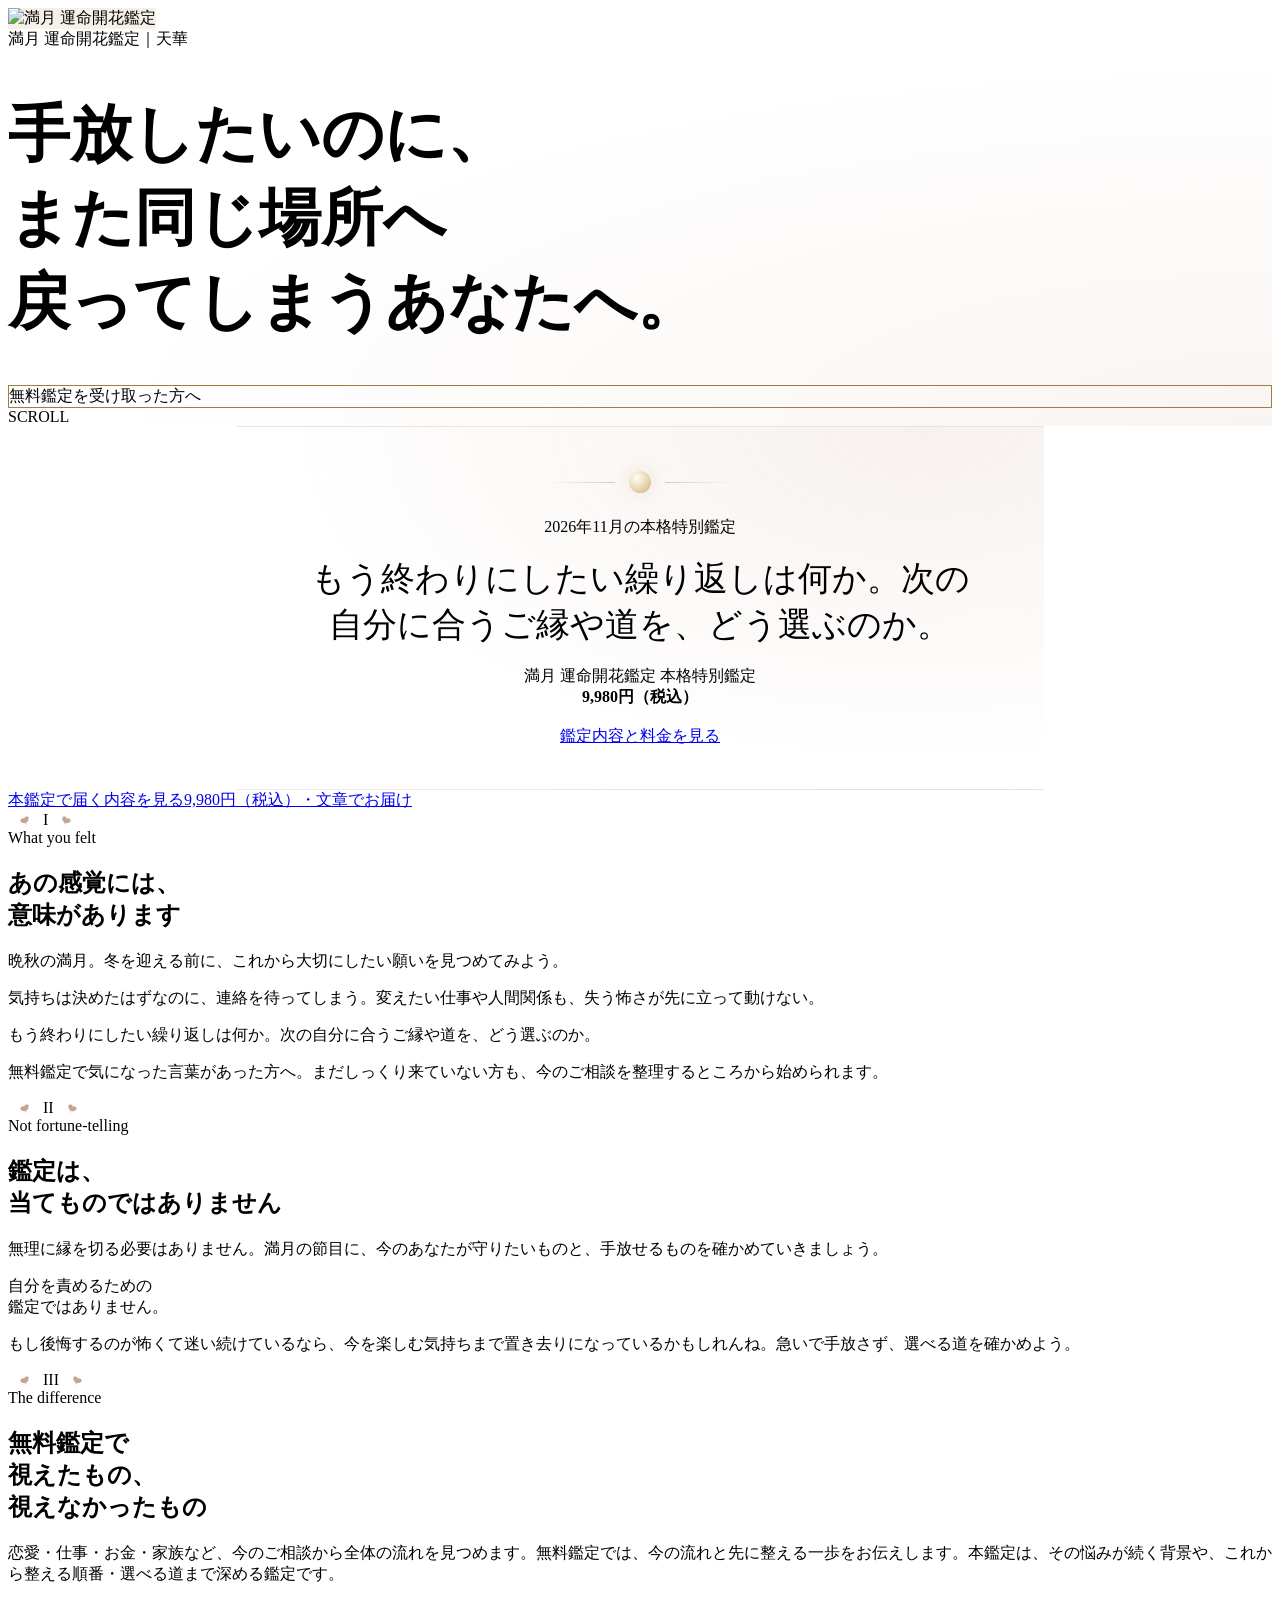
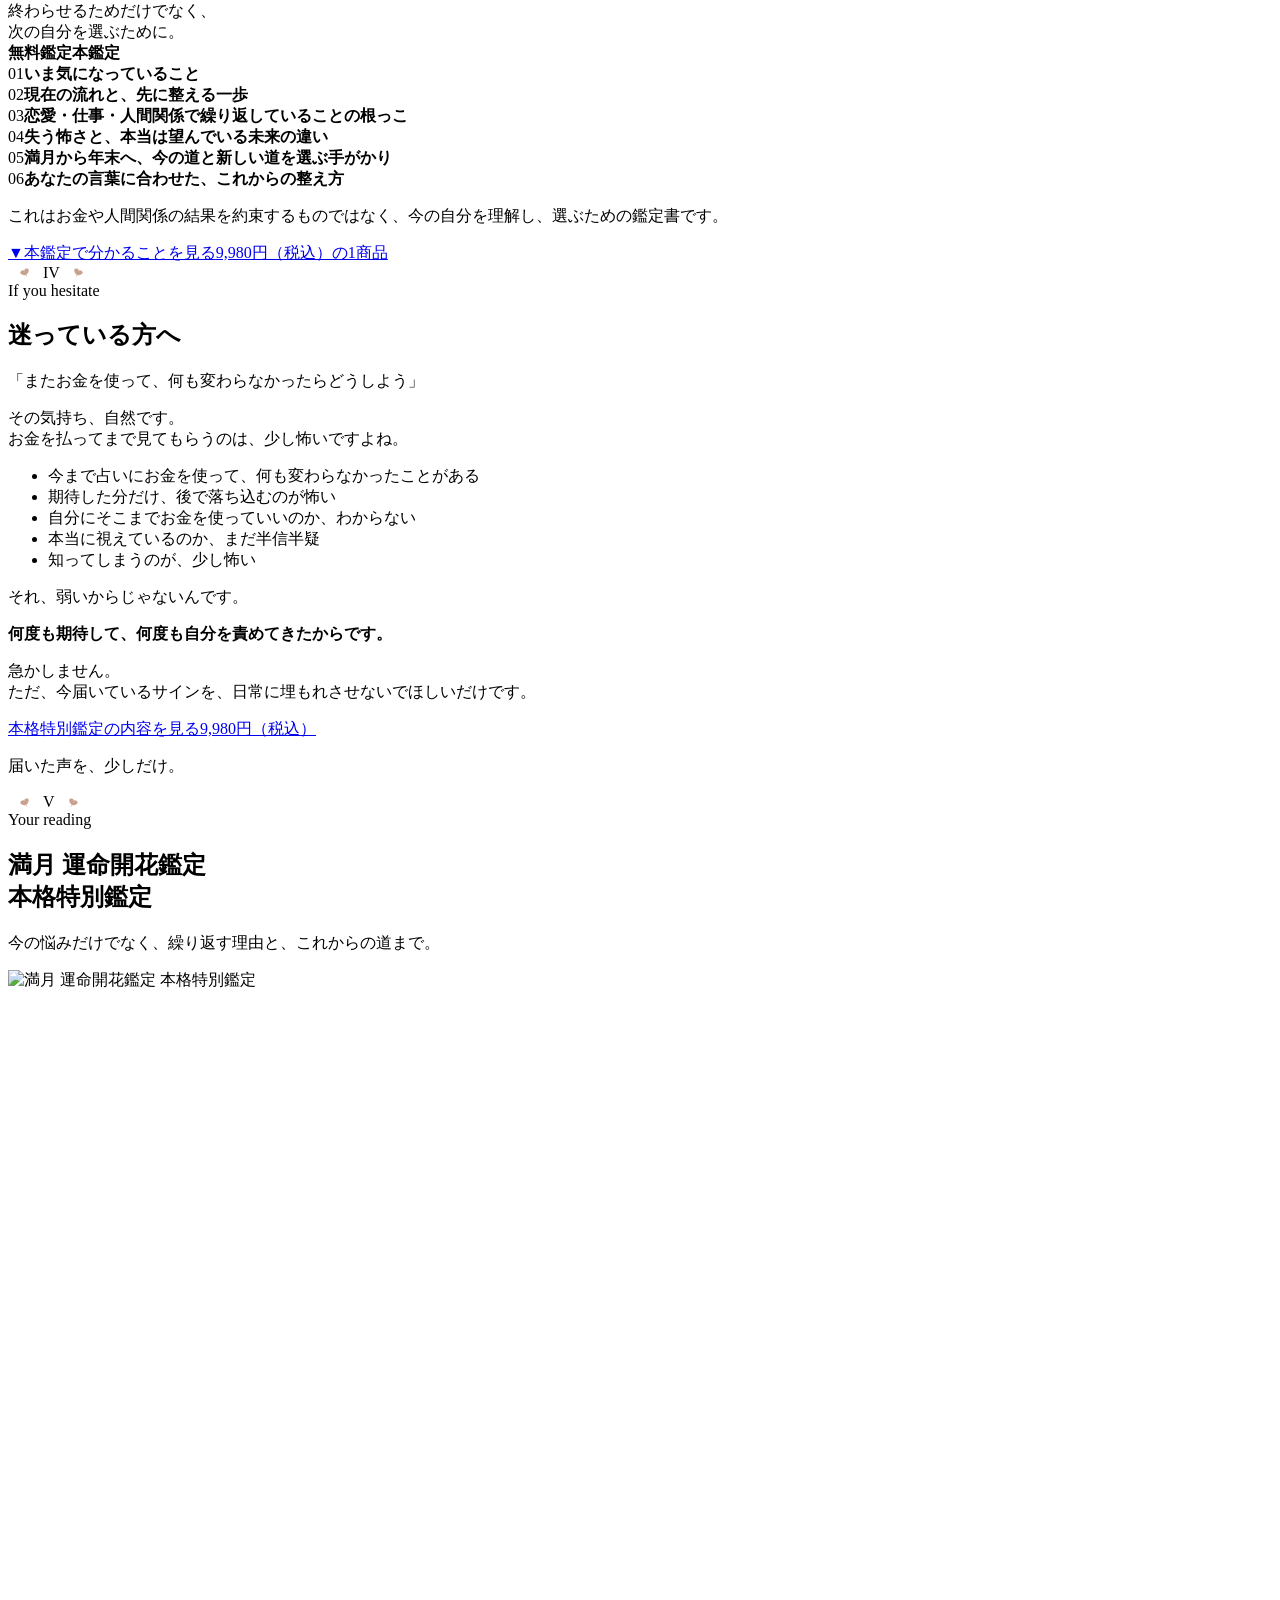
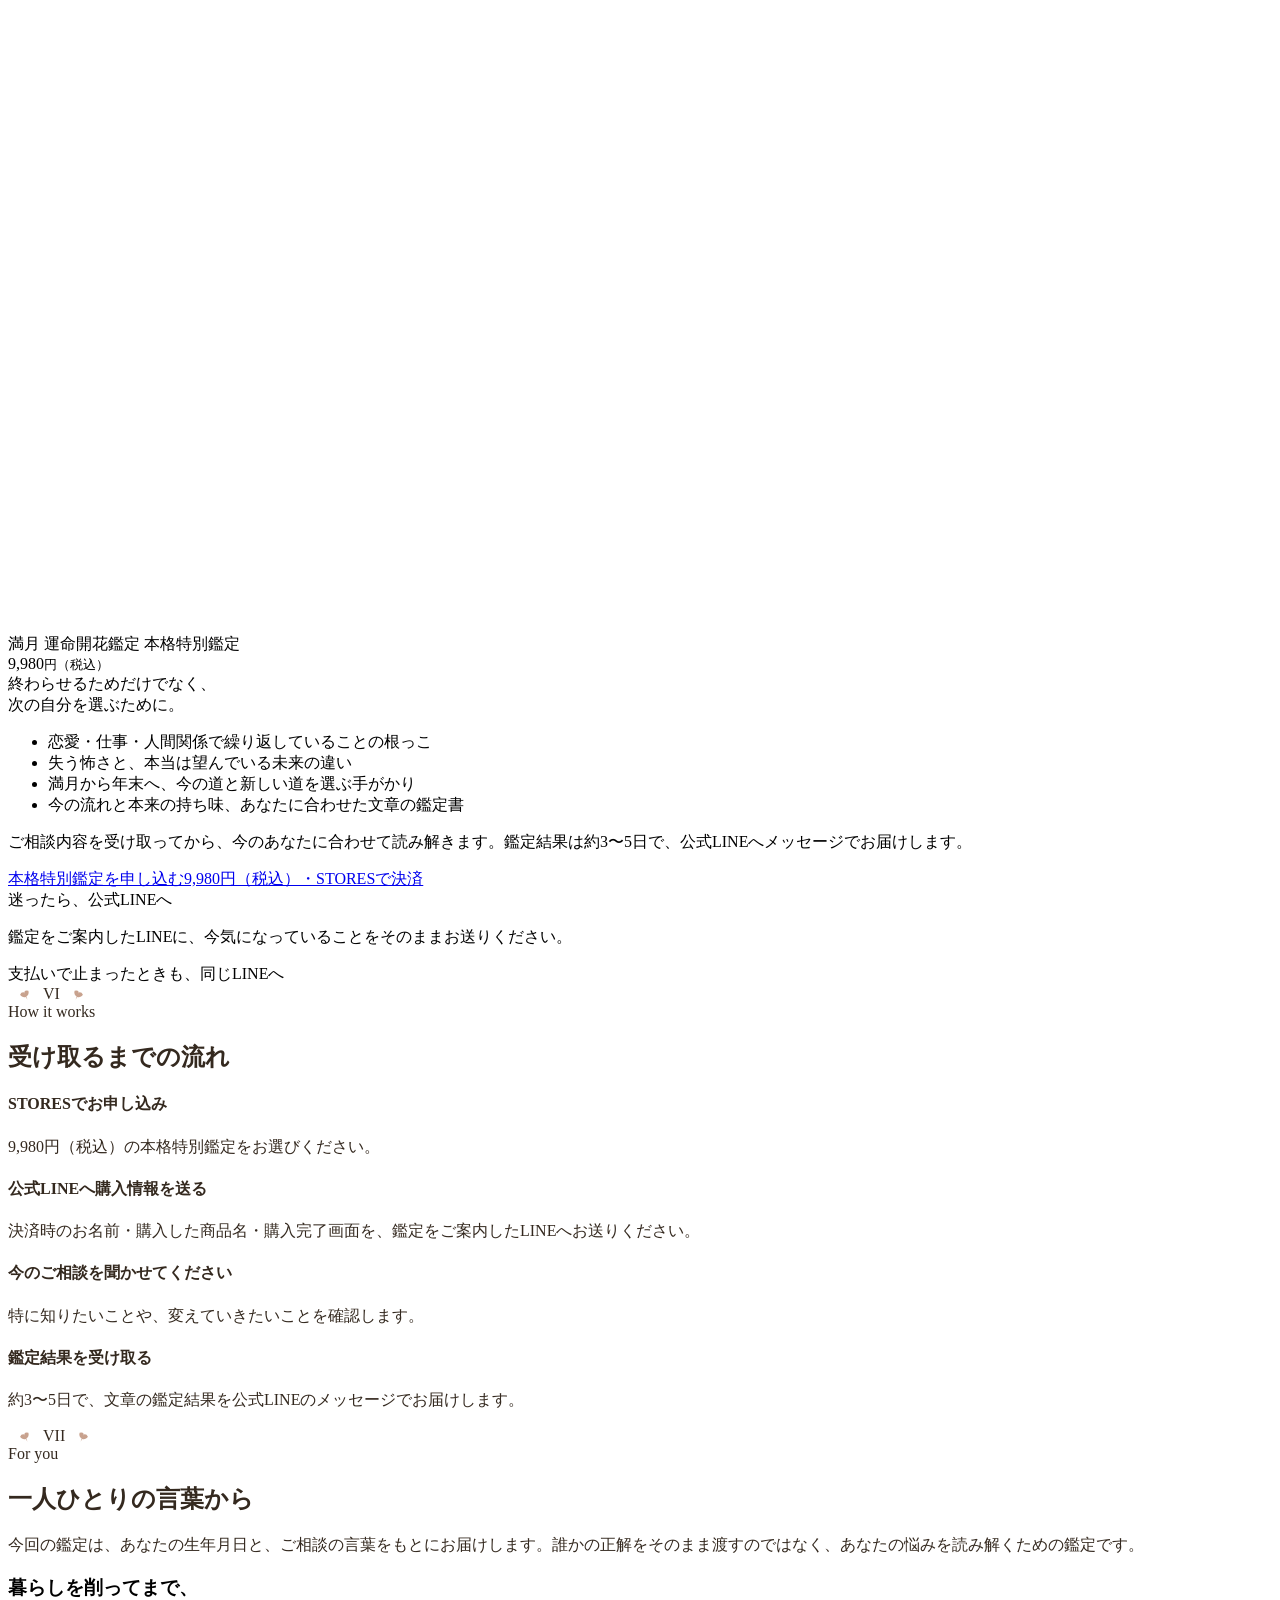
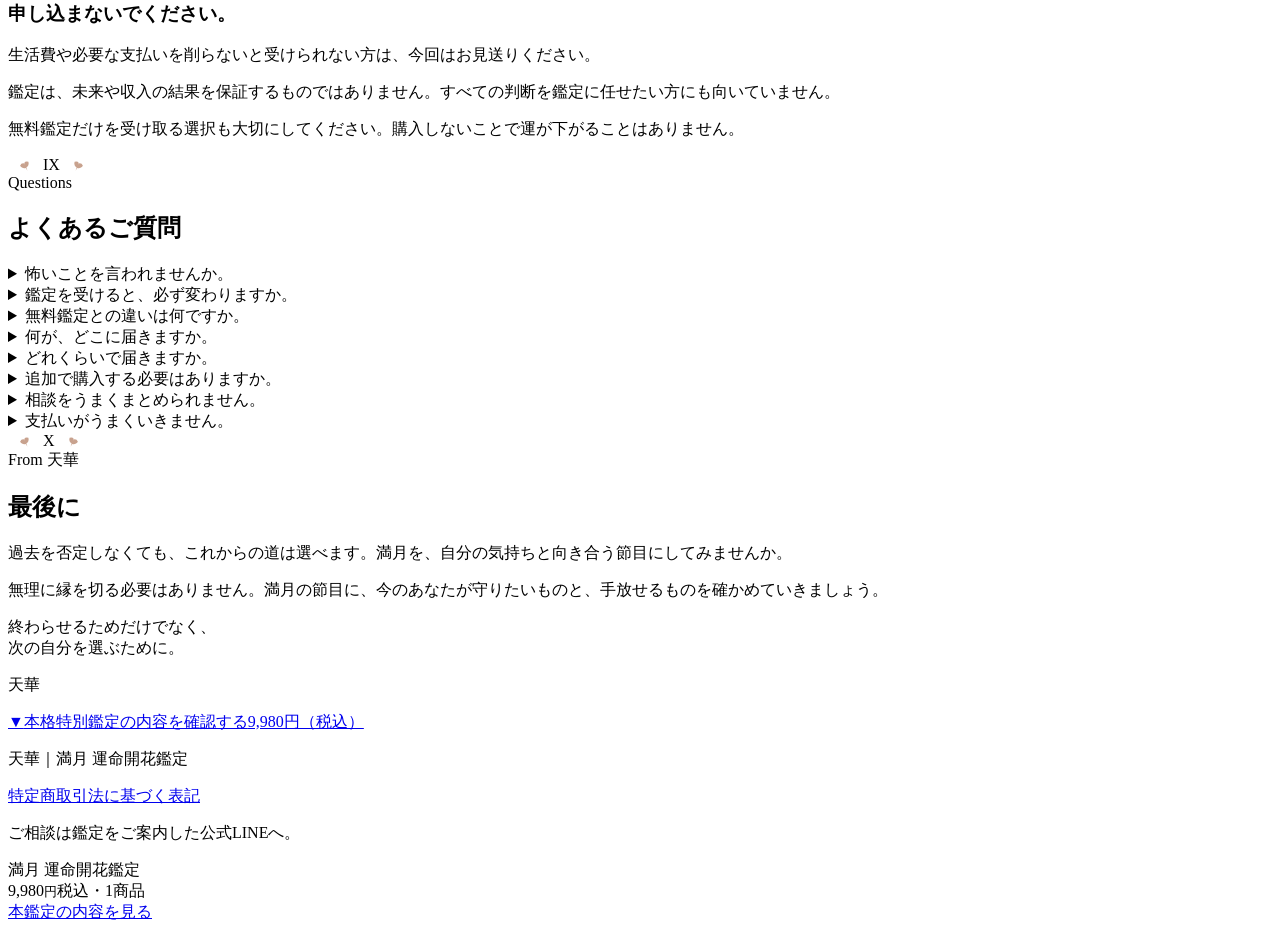
==== 202611/index.html @ 7cffb335 "Publish 天華 November reading landing page" ====
<!DOCTYPE html>

<html lang="ja">
<head>
<meta charset="utf-8"/>
<meta content="width=device-width, initial-scale=1, viewport-fit=cover" name="viewport"/>
<meta content="noindex" name="robots"/>
<meta content="#0A1622" name="theme-color"/>
<title>満月 運命開花鑑定 本格特別鑑定｜天華</title>
<link href="https://fonts.googleapis.com" rel="preconnect"/>
<link crossorigin="" href="https://fonts.gstatic.com" rel="preconnect"/>
<link href="https://fonts.googleapis.com/css2?family=Shippori+Mincho+B1:wght@400;600;700;800&amp;family=Cormorant+Garamond:wght@300;500;600&amp;display=swap" rel="stylesheet"/>
<link href="https://eiichispiritual-ops.github.io/kaiun-202611/tenka1124/reference-assets/lp.css?v=20261022n1" rel="stylesheet"/>
<style>
/* ===== アカウント別トークン：みづき／本鑑定（藍×金） ===== */
:root{
  /* 表示速度（2026-10-09）: 本文ゴシックのWebフォントを廃止しHiragino Sansへ。約1MB削減。
     見出しの明朝（Shippori Mincho B1）は世界観の核なので維持する。 */
  --sans:"Hiragino Sans","Hiragino Kaku Gothic ProN","Yu Gothic Medium","Yu Gothic",system-ui,sans-serif;
  --bg:#0A1622; --bg2:#102437; --bg3:#0D1D2E;
  --gold:#B8964A; --gold-hi:#EBD9A8; --gold-lo:#8A6E32;
  --paper:#F2EFE7; --mute:#8FA3B6; --shu:#E8836B;
  --kon:#0B3050; --rose:#C0456B; --wis:#6B5BA8;
}
</style>
<style>:root{--bg:#f6f1e8;--bg2:#ebe1d3;--bg3:#ebe1d3;--gold:#a07d42;--gold-hi:#a07d42;--paper:#34291f;--mute:#6c5b51;--kon:#ebe1d3}.rv,.rv-s,.rv-b,.ln,.stag>*{opacity:1!important;transform:none!important;filter:none!important}.hero-person img{animation:none!important;transform:none!important}.hero-flare,.hero-person::after{display:none!important}.hero-copy .tag{background:transparent;border:1px solid var(--gold);color:inherit}.november-note{padding:42px 24px;text-align:center;max-width:760px;margin:auto}.november-note .big{font-size:clamp(24px,5vw,34px)}.item .thumb{aspect-ratio:1;height:auto}.item .thumb img{width:100%;height:auto}.price{opacity:1!important;transform:none!important}.s-light{color:#34291f}.hero-copy h1{font-size:clamp(32px,6vw,62px)}.layer b{font-size:16px}.pbtn{min-height:60px}.step h3{font-size:18px}.november-note p{max-width:660px;margin:18px auto}@media(max-width:600px){.hero{min-height:0;display:flex;flex-direction:column;padding:0}.hero-person{position:relative;inset:auto;width:100%;height:auto;aspect-ratio:1}.hero-person img{width:100%;height:100%;object-fit:cover}.hero::after{display:none}.hero-copy{padding:30px 24px;text-shadow:none;color:#34291f}.hero-copy h1{font-size:30px;letter-spacing:.03em;line-height:1.65}.hero-copy .lead{font-size:17px}.strata{padding-left:34px}}</style><style id="november-season-style">
@media(min-width:601px){.hero-person img{object-fit:contain!important;background:#f6f1e8}}
/* November: reference autumn LP's maple drift, scoped to new November pages. */
:root{--nov-leaf:#bb8b72;--nov-light:#e2cda3;--nov-paper:#fbf6ed;--nov-mask:url("data:image/svg+xml,%3Csvg%20xmlns%3D%22http%3A%2F%2Fwww.w3.org%2F2000%2Fsvg%22%20viewBox%3D%220%200%2024%2024%22%3E%3Cpath%20d%3D%22M12%2022l-.7-7C7%2015%202.5%2011%202%205.5Q7%201%2011.4%204L12%207l.6-3Q17%201%2022%205.5c-.5%205.5-5%209.5-9.3%209.5L12%2022z%22%2F%3E%3C%2Fsvg%3E")}
.november-leaves{position:fixed;inset:0;overflow:hidden;z-index:20;pointer-events:none;contain:strict}
.november-leaves i{position:absolute;top:-8vh;left:var(--x);width:var(--size);height:var(--size);animation:nov-leaf-fall var(--duration) linear var(--delay) infinite;opacity:0;pointer-events:none}
.november-leaves i::before{content:"";position:absolute;inset:0;background:var(--nov-leaf);-webkit-mask:var(--nov-mask) center/contain no-repeat;mask:var(--nov-mask) center/contain no-repeat;animation:nov-leaf-turn 9s linear infinite}
.november-leaves i:nth-child(even)::before{background:var(--nov-light);animation-duration:12s;animation-direction:reverse}
@keyframes nov-leaf-fall{0%{transform:translate3d(0,-10vh,0);opacity:0}8%{opacity:.52}30%{transform:translate3d(18px,26vh,0)}60%{transform:translate3d(-15px,62vh,0)}90%{opacity:.4}100%{transform:translate3d(14px,116vh,0);opacity:0}}
@keyframes nov-leaf-turn{0%{transform:rotate(-25deg) rotateY(0)}50%{transform:rotate(155deg) rotateY(140deg)}100%{transform:rotate(335deg) rotateY(360deg)}}
.nov-season-frieze{height:26px;display:flex;justify-content:center;align-items:center;gap:14px;margin:0 auto 22px;color:var(--nov-leaf);pointer-events:none}
.nov-season-frieze::before,.nov-season-frieze::after{content:"";height:1px;width:68px;background:linear-gradient(90deg,transparent,currentColor);opacity:.45}
.nov-season-frieze::after{transform:rotate(180deg)}
.nov-season-frieze i{display:block;width:22px;height:22px;background:currentColor;-webkit-mask:var(--nov-mask) center/contain no-repeat;mask:var(--nov-mask) center/contain no-repeat;transform:rotate(-20deg)}
.november-note{background:radial-gradient(ellipse at 85% 0%,color-mix(in srgb,var(--nov-leaf) 12%,transparent),transparent 65%);border-top:1px solid color-mix(in srgb,var(--nov-leaf) 24%,transparent);border-bottom:1px solid color-mix(in srgb,var(--nov-leaf) 18%,transparent)}
.hero-copy{background-image:radial-gradient(ellipse at 100% 100%,color-mix(in srgb,var(--nov-leaf) 9%,transparent),transparent 65%)}
.chapno::before,.chapno::after{content:"";display:inline-block;width:11px;height:11px;vertical-align:middle;background:var(--nov-leaf);-webkit-mask:var(--nov-mask) center/contain no-repeat;mask:var(--nov-mask) center/contain no-repeat;opacity:.8;margin:0 12px;transform:rotate(-25deg)}
.chapno::after{transform:rotate(25deg)}
.band{background-image:radial-gradient(ellipse at 8% 30%,color-mix(in srgb,var(--nov-leaf) 18%,transparent),transparent 58%)}
@media(max-width:600px){.november-leaves i:nth-child(n+9){display:none}.november-leaves i{width:calc(var(--size)*.85);height:calc(var(--size)*.85)}}
@media(prefers-reduced-motion:reduce){.november-leaves{display:none}.november-leaves i,.november-leaves i::before{animation:none}}
@media print{.november-leaves{display:none}}
.nov-season-frieze i{border-radius:50%;-webkit-mask:none;mask:none;background:radial-gradient(circle at 35% 32%,#fffdf5 0%,var(--nov-light) 65%,var(--nov-leaf) 100%);box-shadow:0 0 18px color-mix(in srgb,var(--nov-light) 45%,transparent);transform:none}.nov-season-frieze{color:var(--nov-leaf)}</style><link rel="canonical" href="https://optinai.github.io/tenka-shintaku-kantei/202611/"><meta property="og:title" content="満月 運命開花鑑定 本格特別鑑定｜天華"><meta property="og:url" content="https://optinai.github.io/tenka-shintaku-kantei/202611/"></head>
<body><div aria-hidden="true" class="november-leaves"><i style="--x:3%;--size:17px;--duration:21s;--delay:-3.0s"></i><i style="--x:94%;--size:20px;--duration:23s;--delay:-5.3s"></i><i style="--x:12%;--size:23px;--duration:25s;--delay:-7.6s"></i><i style="--x:85%;--size:26px;--duration:27s;--delay:-9.9s"></i><i style="--x:22%;--size:17px;--duration:29s;--delay:-12.2s"></i><i style="--x:74%;--size:20px;--duration:21s;--delay:-14.5s"></i><i style="--x:38%;--size:23px;--duration:23s;--delay:-16.8s"></i><i style="--x:61%;--size:26px;--duration:25s;--delay:-19.1s"></i><i style="--x:8%;--size:17px;--duration:27s;--delay:-21.4s"></i><i style="--x:90%;--size:20px;--duration:29s;--delay:-23.7s"></i><i style="--x:29%;--size:23px;--duration:21s;--delay:-26.0s"></i><i style="--x:70%;--size:26px;--duration:23s;--delay:-28.3s"></i></div>
<div aria-hidden="true" class="prog"><i id="progbar"></i></div>
<header class="hero">
<div class="hero-person">
<img alt="満月 運命開花鑑定" fetchpriority="high" src="https://eiichispiritual-ops.github.io/kaiun-202611/tenka1124/reference-assets/product.png"/>
<div aria-hidden="true" class="hero-flare"></div>
</div>
<div aria-hidden="true" class="particles" id="particles"></div>
<div class="hero-copy">
<div class="lead rv">満月 運命開花鑑定｜天華</div>
<h1 class="lines">手放したいのに、<br/>また同じ場所へ<br/>戻ってしまうあなたへ。</h1>
<div class="tag rv">無料鑑定を受け取った方へ</div>
<div class="scrollcue rv"><span class="lat">SCROLL</span><i></i></div>
</div>
</header><div class="november-note"><div aria-hidden="true" class="nov-season-frieze"><i></i></div><p class="whisper">2026年11月の本格特別鑑定</p><p class="big">もう終わりにしたい繰り返しは何か。次の自分に合うご縁や道を、どう選ぶのか。</p><p>満月 運命開花鑑定 本格特別鑑定<br/><b>9,980円（税込）</b></p><a class="minicta" href="#item">鑑定内容と料金を見る</a></div>
<a class="minicta rv" href="#item" style="margin-top:26px">本鑑定で届く内容を見る<span class="s">9,980円（税込）・文章でお届け</span></a>
<section class="s-ai">
<div class="wrap"><div class="chapno">I</div><div class="eyebrow lat">What you felt</div><h2 class="lines"><span class="ln">あの感覚には、</span><br/><span class="ln">意味があります</span></h2><p class="seasonal-context">晩秋の満月。冬を迎える前に、これから大切にしたい願いを見つめてみよう。</p><div class="gline"></div><div class="stag"><p class="lead-p">気持ちは決めたはずなのに、連絡を待ってしまう。変えたい仕事や人間関係も、失う怖さが先に立って動けない。</p><p>もう終わりにしたい繰り返しは何か。次の自分に合うご縁や道を、どう選ぶのか。</p><p>無料鑑定で気になった言葉があった方へ。まだしっくり来ていない方も、今のご相談を整理するところから始められます。</p></div></div>
</section>
<div aria-hidden="true" class="band"></div>
<section class="s-dark">
<div class="wrap"><div class="chapno">II</div><div class="eyebrow lat">Not fortune-telling</div><h2 class="lines"><span class="ln">鑑定は、</span><br/><span class="ln">当てものではありません</span></h2><div class="gline"></div><div class="stag"><p>無理に縁を切る必要はありません。満月の節目に、今のあなたが守りたいものと、手放せるものを確かめていきましょう。</p><div class="big">自分を責めるための<br/>鑑定ではありません。</div><p>もし後悔するのが怖くて迷い続けているなら、今を楽しむ気持ちまで置き去りになっているかもしれんね。急いで手放さず、選べる道を確かめよう。</p></div></div>
</section>
<section class="s-ai-r">
<div class="wrap"><div class="chapno">III</div><div class="eyebrow lat">The difference</div><h2 class="lines"><span class="ln">無料鑑定で</span><br/><span class="ln">視えたもの、</span><br/><span class="ln">視えなかったもの</span></h2><div class="gline"></div><p>恋愛・仕事・お金・家族など、今のご相談から全体の流れを見つめます。無料鑑定では、今の流れと先に整える一歩をお伝えします。本鑑定は、その悩みが続く背景や、これから整える順番・選べる道まで深める鑑定です。</p><div class="big">終わらせるためだけでなく、<br/>次の自分を選ぶために。</div><div class="strata" style="--free-h:33%"><div aria-hidden="true" class="gauge"><i class="g1"></i><i class="g2"></i><b class="l1">無料鑑定</b><b class="l2">本鑑定</b></div><div class="layer free" style="--d:0"><span class="lv">01</span><b>いま気になっていること</b></div><div class="layer free" style="--d:1"><span class="lv">02</span><b>現在の流れと、先に整える一歩</b></div><div class="layer deep" style="--d:2"><span class="lv">03</span><b>恋愛・仕事・人間関係で繰り返していることの根っこ</b></div><div class="layer deep" style="--d:3"><span class="lv">04</span><b>失う怖さと、本当は望んでいる未来の違い</b></div><div class="layer deep" style="--d:4"><span class="lv">05</span><b>満月から年末へ、今の道と新しい道を選ぶ手がかり</b></div><div class="layer deep" style="--d:5"><span class="lv">06</span><b>あなたの言葉に合わせた、これからの整え方</b></div></div><p>これはお金や人間関係の結果を約束するものではなく、今の自分を理解し、選ぶための鑑定書です。</p><a class="cta" href="#item"><span class="arrow">▼</span><span class="btn">本鑑定で分かることを見る</span><span class="sub">9,980円（税込）の1商品</span></a></div>
</section>
<div class="wrap"><div class="growline"></div></div>
<section class="s-dark">
<div class="wrap">
<div class="chapno">IV</div>
<div class="eyebrow lat">If you hesitate</div>
<h2 class="lines"><span class="ln">迷っている方へ</span></h2>
<div class="gline"></div>
<div class="stag">
<p class="lead-p">「またお金を使って、何も変わらなかったらどうしよう」</p>
<p>その気持ち、自然です。<br/>お金を払ってまで見てもらうのは、少し怖いですよね。</p>
</div>
<ul class="chk rv">
<li>今まで占いにお金を使って、何も変わらなかったことがある</li>
<li>期待した分だけ、後で落ち込むのが怖い</li>
<li>自分にそこまでお金を使っていいのか、わからない</li>
<li>本当に視えているのか、まだ半信半疑</li>
<li>知ってしまうのが、少し怖い</li>
</ul>
<div class="stag">
<p>それ、<span class="ew">弱いからじゃないんです。</span></p>
<p><strong>何度も期待して、何度も自分を責めてきたからです。</strong></p>
<p>急かしません。<br/>ただ、今届いているサインを、日常に埋もれさせないでほしいだけです。</p>
</div>
<a class="minicta rv" href="#item">本格特別鑑定の内容を見る<span class="s">9,980円（税込）</span></a>
</div>
</section>
<div class="wrap">
<div class="rv"><p class="tc">届いた声を、少しだけ。</p></div>
</div>
<section class="s-ai" data-sticky-hide="" id="item">
<div class="wrap"><div class="chapno">V</div><div class="eyebrow lat">Your reading</div><h2>満月 運命開花鑑定<br/>本格特別鑑定</h2><div class="gline"></div><p class="tc">今の悩みだけでなく、繰り返す理由と、これからの道まで。</p><div class="item rec"><div class="thumb"><img alt="満月 運命開花鑑定 本格特別鑑定" loading="lazy" src="https://eiichispiritual-ops.github.io/kaiun-202611/tenka1124/reference-assets/product.png"/></div><div class="pname">満月 運命開花鑑定 本格特別鑑定</div><div class="price"><span class="num-gold">9,980</span><small>円（税込）</small></div><div class="goal">終わらせるためだけでなく、<br/>次の自分を選ぶために。</div><ul><li>恋愛・仕事・人間関係で繰り返していることの根っこ</li><li>失う怖さと、本当は望んでいる未来の違い</li><li>満月から年末へ、今の道と新しい道を選ぶ手がかり</li><li>今の流れと本来の持ち味、あなたに合わせた文章の鑑定書</li></ul><p>ご相談内容を受け取ってから、今のあなたに合わせて読み解きます。鑑定結果は約3〜5日で、公式LINEへメッセージでお届けします。</p><a class="pbtn" href="https://pmsdqb4c2p0emj0yagvc.stores.jp/items/6ad9b95098c966127cb26886" rel="noopener" target="_blank">本格特別鑑定を申し込む<span class="s">9,980円（税込）・STORESで決済</span></a></div><div class="linebox"><div class="lh">迷ったら、公式LINEへ</div><p>鑑定をご案内したLINEに、今気になっていることをそのままお送りください。</p><div class="ls">支払いで止まったときも、同じLINEへ</div></div></div>
</section>
<div aria-hidden="true" class="band"></div>
<section class="s-light">
<div class="wrap"><div class="chapno">VI</div><div class="eyebrow lat">How it works</div><h2>受け取るまでの流れ</h2><div class="gline"></div><div class="steps"><div class="st"><h4>STORESでお申し込み</h4><p>9,980円（税込）の本格特別鑑定をお選びください。</p></div><div class="st"><h4>公式LINEへ購入情報を送る</h4><p>決済時のお名前・購入した商品名・購入完了画面を、鑑定をご案内したLINEへお送りください。</p></div><div class="st"><h4>今のご相談を聞かせてください</h4><p>特に知りたいことや、変えていきたいことを確認します。</p></div><div class="st"><h4>鑑定結果を受け取る</h4><p>約3〜5日で、文章の鑑定結果を公式LINEのメッセージでお届けします。</p></div></div></div>
</section>
<div class="wrap"><div class="growline"></div></div>
<section class="s-light">
<div class="wrap"><div class="chapno">VII</div><div class="eyebrow lat">For you</div><h2>一人ひとりの言葉から</h2><div class="gline"></div><p>今回の鑑定は、あなたの生年月日と、ご相談の言葉をもとにお届けします。誰かの正解をそのまま渡すのではなく、あなたの悩みを読み解くための鑑定です。</p></div>
</section>
<section class="s-ai-r">
<div class="wrap"><div class="warn"><h3>暮らしを削ってまで、<br/>申し込まないでください。</h3><p>生活費や必要な支払いを削らないと受けられない方は、今回はお見送りください。</p><p>鑑定は、未来や収入の結果を保証するものではありません。すべての判断を鑑定に任せたい方にも向いていません。</p><p>無料鑑定だけを受け取る選択も大切にしてください。購入しないことで運が下がることはありません。</p></div></div>
</section>
<section class="s-dark">
<div class="wrap"><div class="chapno">IX</div><div class="eyebrow lat">Questions</div><h2>よくあるご質問</h2><div class="gline"></div><details class="faq"><summary>怖いことを言われませんか。</summary><div class="ans">不幸や霊障を断定したり、購入しないと悪いことが起きると伝えたりはしません。ご相談に合わないと感じたら、無理に申し込む必要はありません。</div></details><details class="faq"><summary>鑑定を受けると、必ず変わりますか。</summary><div class="ans">未来や収入、相手の気持ちなどの結果は保証できません。ご相談の背景を見つめ、自分で選ぶための手がかりをお届けするものです。</div></details><details class="faq"><summary>無料鑑定との違いは何ですか。</summary><div class="ans">無料鑑定では、今の流れと先に整える一歩をお伝えします。本鑑定では、同じ悩みが続く背景と、これから整える順番、選べる道まで文章でお伝えします。</div></details><details class="faq"><summary>何が、どこに届きますか。</summary><div class="ans">ご相談に合わせた文章の鑑定書を、公式LINEのメッセージでお届けします。郵送物はありません。決済履歴や端末の通知などは、ご自身の設定をご確認ください。</div></details><details class="faq"><summary>どれくらいで届きますか。</summary><div class="ans">購入後、公式LINEへ決済時のお名前・購入した商品名・購入完了画面をお送りください。ご相談内容を確認し、約3〜5日で鑑定結果をお届けします。</div></details><details class="faq"><summary>追加で購入する必要はありますか。</summary><div class="ans">この鑑定は9,980円（税込）の1商品です。鑑定を受けるために、お守りや石などを追加で購入する必要はありません。</div></details><details class="faq"><summary>相談をうまくまとめられません。</summary><div class="ans">今いちばん気になることを、そのままの言葉でお送りください。長く、きれいに書く必要はありません。</div></details><details class="faq"><summary>支払いがうまくいきません。</summary><div class="ans">エラー画面や、どの段階で止まったかを、鑑定をご案内した公式LINEへお送りください。</div></details></div>
</section>
<section class="s-ai">
<div class="wrap"><div class="chapno">X</div><div class="eyebrow lat">From 天華</div><h2>最後に</h2><div class="gline"></div><p>過去を否定しなくても、これからの道は選べます。満月を、自分の気持ちと向き合う節目にしてみませんか。</p><p>無理に縁を切る必要はありません。満月の節目に、今のあなたが守りたいものと、手放せるものを確かめていきましょう。</p><div class="big">終わらせるためだけでなく、<br/>次の自分を選ぶために。</div><p class="sign">天華</p><a class="cta" href="#item"><span class="arrow">▼</span><span class="btn">本格特別鑑定の内容を確認する</span><span class="sub">9,980円（税込）</span></a></div>
</section>
<footer><div class="wrap"><p>天華｜満月 運命開花鑑定</p><a href="https://pmsdqb4c2p0emj0yagvc.stores.jp/tokushoho" rel="noopener" target="_blank">特定商取引法に基づく表記</a><p>ご相談は鑑定をご案内した公式LINEへ。</p></div></footer>
<div aria-label="本鑑定のご案内" class="sticky"><span class="lab">満月 運命開花鑑定</span><div class="row"><div class="pricebox"><span class="p">9,980<small>円</small></span><span class="n">税込・1商品</span></div><a href="#item">本鑑定の内容を見る</a></div></div><script>(()=>{const h=document.querySelector('header'),p=document.querySelector('#item'),b=document.querySelector('.sticky');let past=false,inside=false;const render=()=>b.classList.toggle('on',past&&!inside);new IntersectionObserver(([e])=>{past=!e.isIntersecting&&e.boundingClientRect.bottom<0;render();}).observe(h);new IntersectionObserver(([e])=>{inside=e.isIntersecting;render();}).observe(p);})();</script></body>
</html>
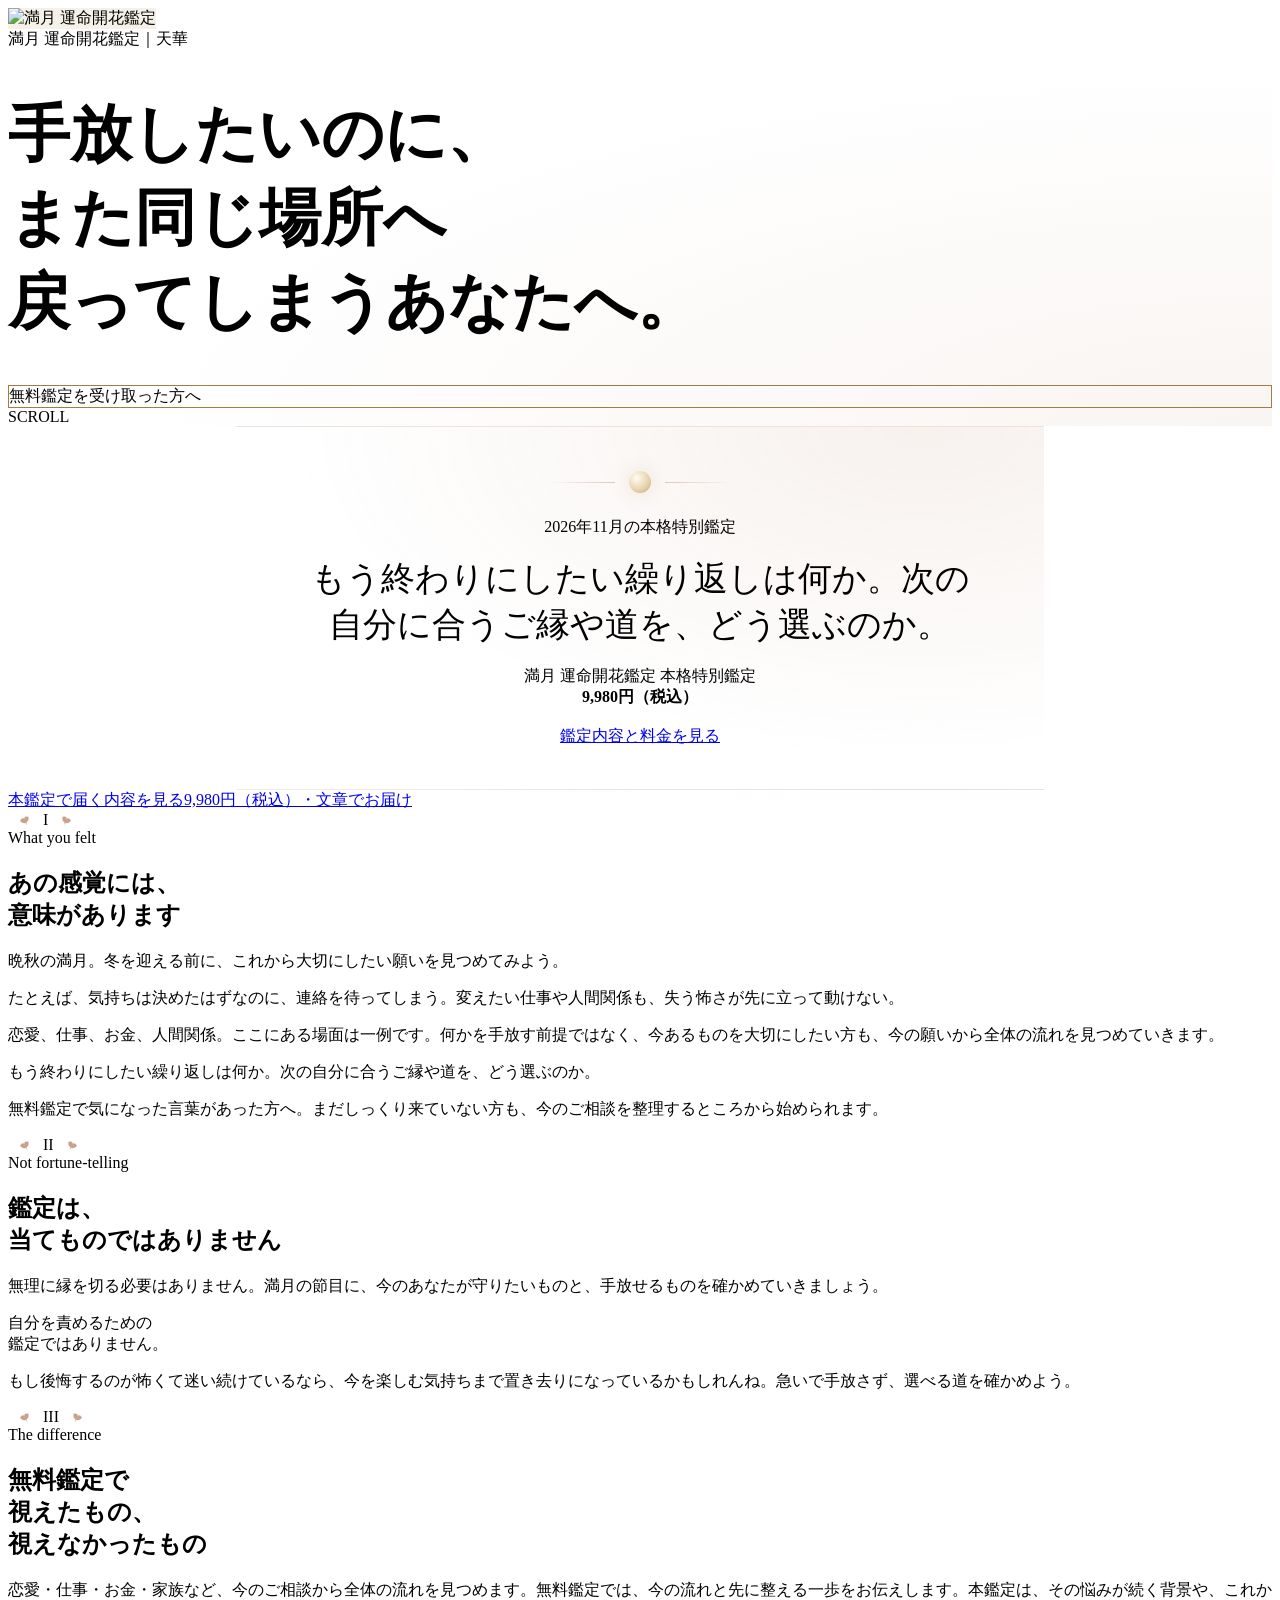
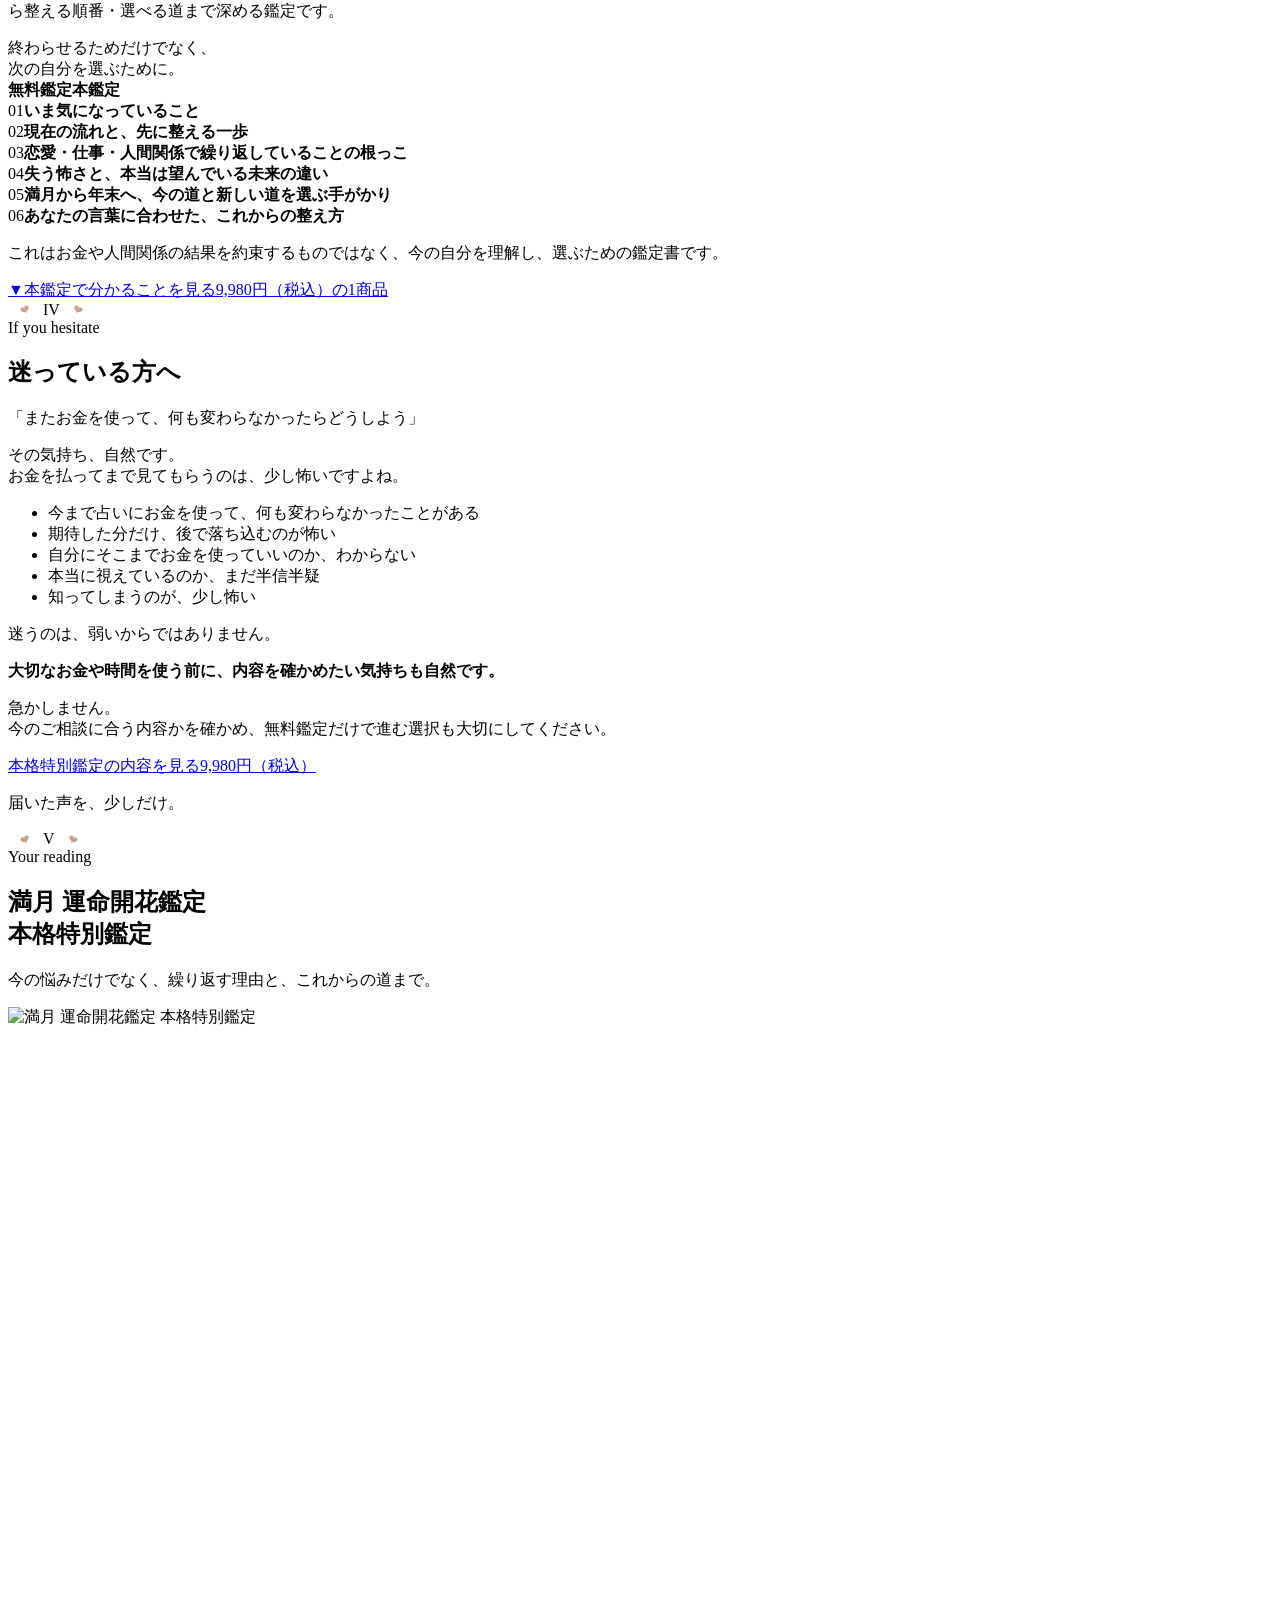
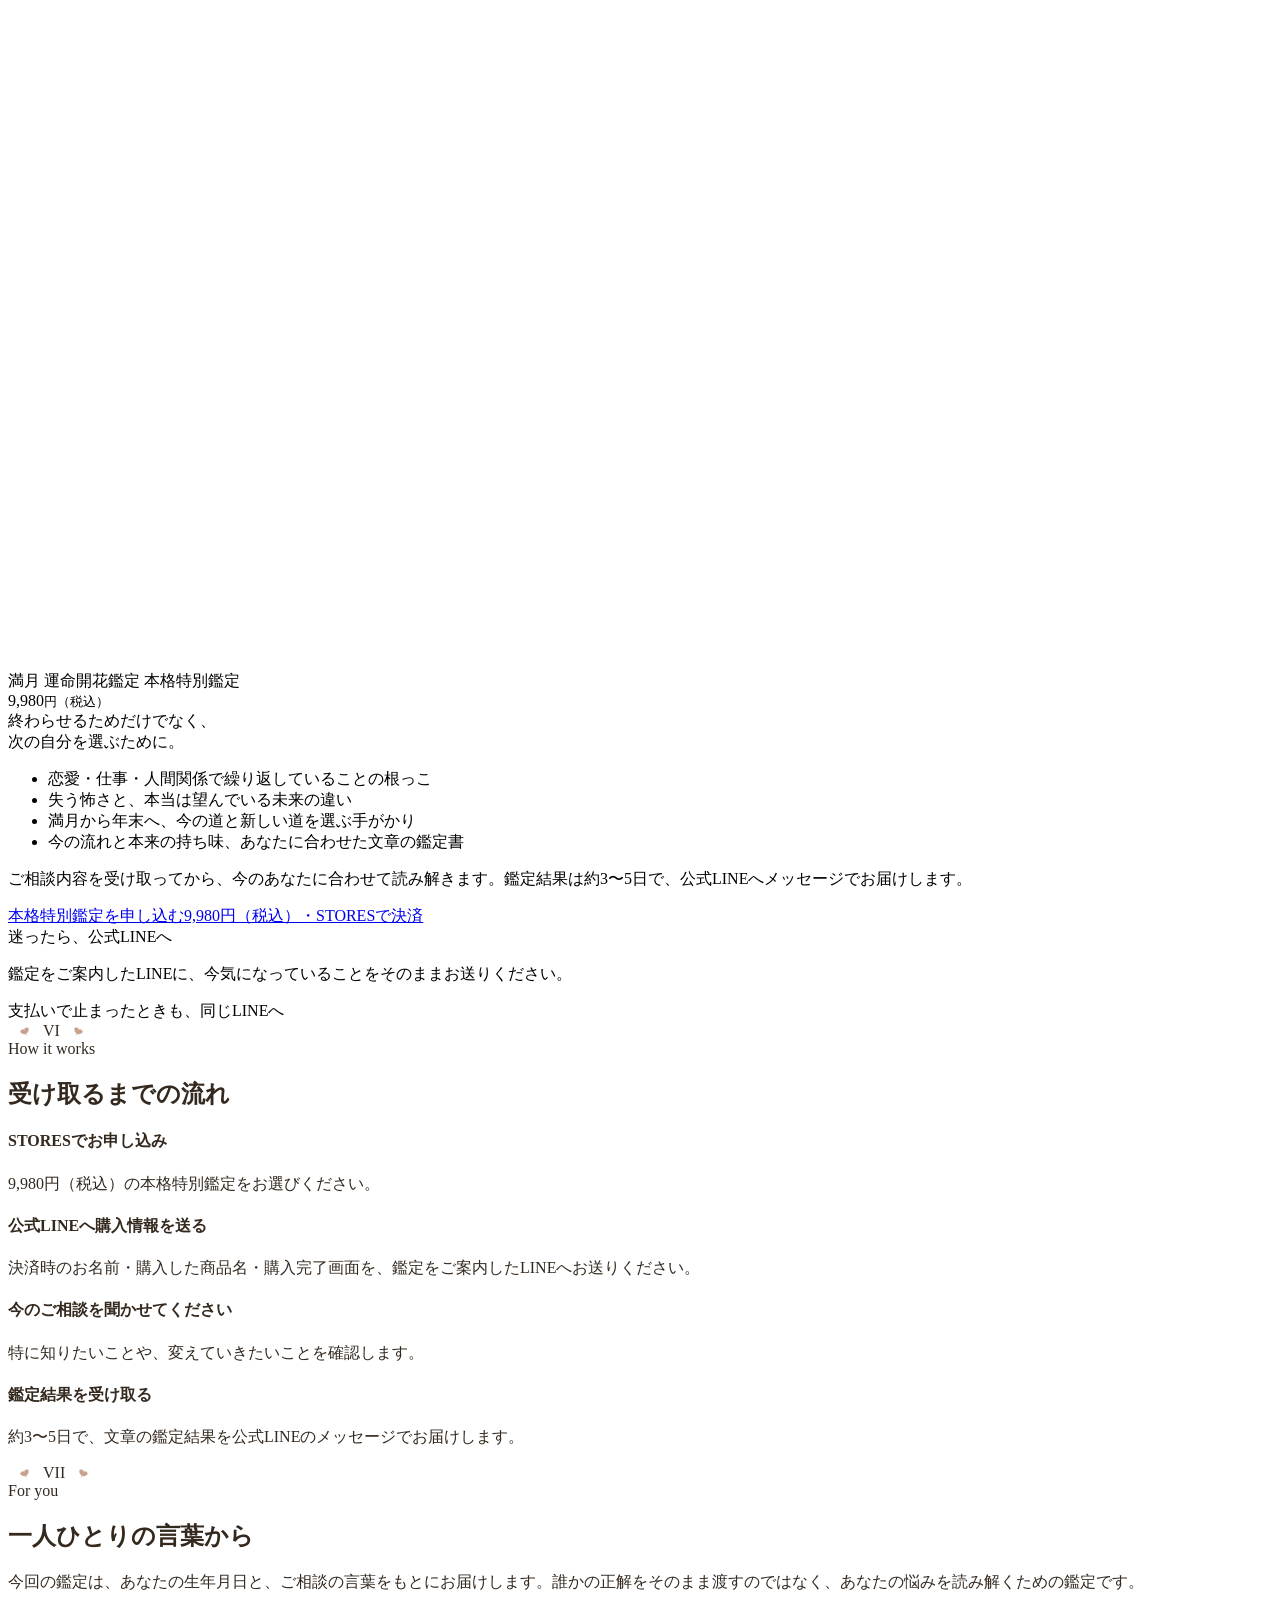
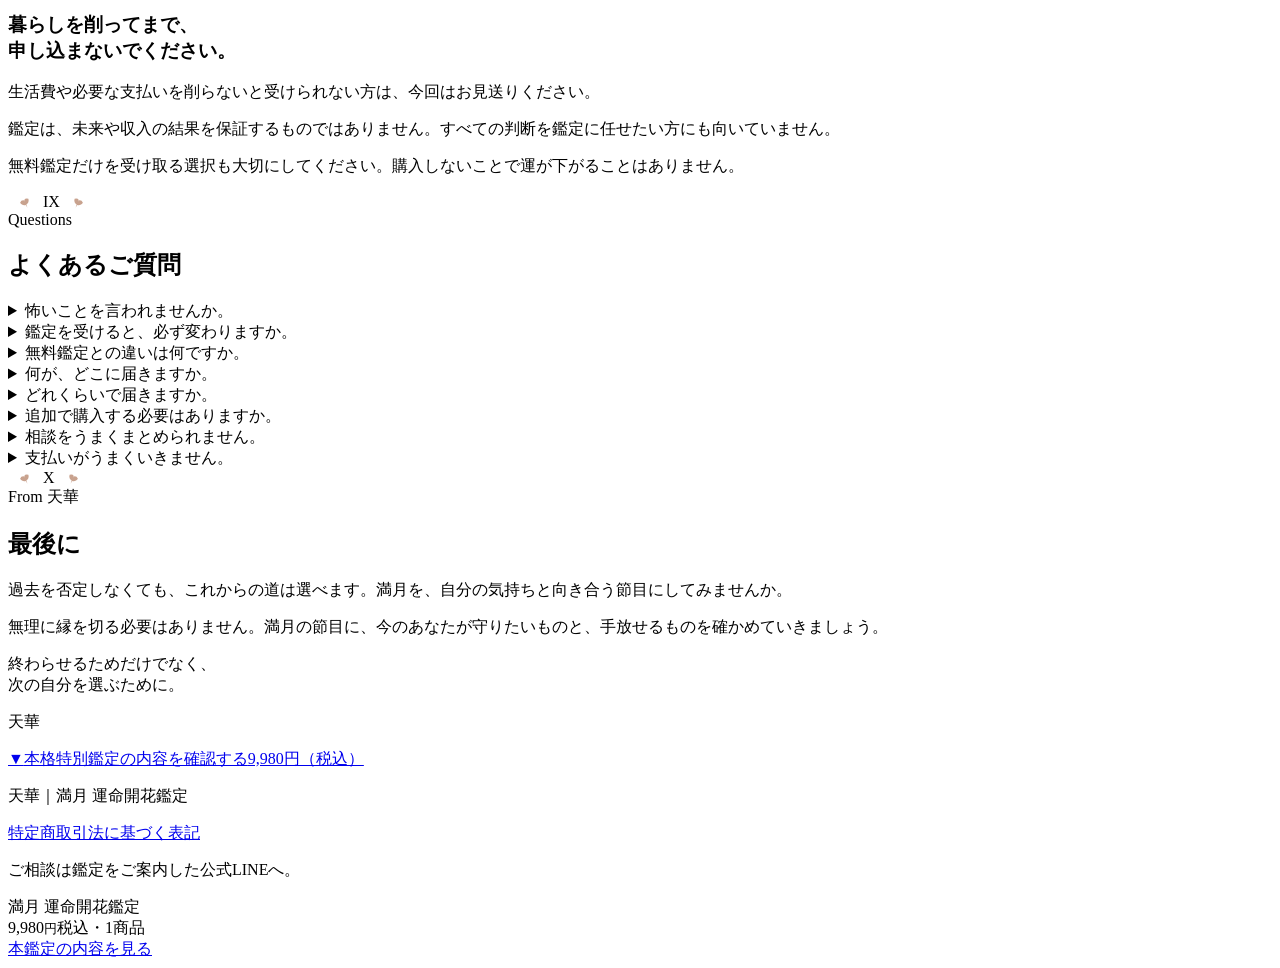
==== commit 217483a3: "11月鑑定PDCA：相談例の個別化と提供内容の整合" ====
--- a/202611/index.html
+++ b/202611/index.html
@@ -63,7 +63,7 @@
 </header><div class="november-note"><div aria-hidden="true" class="nov-season-frieze"><i></i></div><p class="whisper">2026年11月の本格特別鑑定</p><p class="big">もう終わりにしたい繰り返しは何か。次の自分に合うご縁や道を、どう選ぶのか。</p><p>満月 運命開花鑑定 本格特別鑑定<br/><b>9,980円（税込）</b></p><a class="minicta" href="#item">鑑定内容と料金を見る</a></div>
 <a class="minicta rv" href="#item" style="margin-top:26px">本鑑定で届く内容を見る<span class="s">9,980円（税込）・文章でお届け</span></a>
 <section class="s-ai">
-<div class="wrap"><div class="chapno">I</div><div class="eyebrow lat">What you felt</div><h2 class="lines"><span class="ln">あの感覚には、</span><br/><span class="ln">意味があります</span></h2><p class="seasonal-context">晩秋の満月。冬を迎える前に、これから大切にしたい願いを見つめてみよう。</p><div class="gline"></div><div class="stag"><p class="lead-p">気持ちは決めたはずなのに、連絡を待ってしまう。変えたい仕事や人間関係も、失う怖さが先に立って動けない。</p><p>もう終わりにしたい繰り返しは何か。次の自分に合うご縁や道を、どう選ぶのか。</p><p>無料鑑定で気になった言葉があった方へ。まだしっくり来ていない方も、今のご相談を整理するところから始められます。</p></div></div>
+<div class="wrap"><div class="chapno">I</div><div class="eyebrow lat">What you felt</div><h2 class="lines"><span class="ln">あの感覚には、</span><br/><span class="ln">意味があります</span></h2><p class="seasonal-context">晩秋の満月。冬を迎える前に、これから大切にしたい願いを見つめてみよう。</p><div class="gline"></div><div class="stag"><p class="lead-p">たとえば、気持ちは決めたはずなのに、連絡を待ってしまう。変えたい仕事や人間関係も、失う怖さが先に立って動けない。</p><p>恋愛、仕事、お金、人間関係。ここにある場面は一例です。何かを手放す前提ではなく、今あるものを大切にしたい方も、今の願いから全体の流れを見つめていきます。</p><p>もう終わりにしたい繰り返しは何か。次の自分に合うご縁や道を、どう選ぶのか。</p><p>無料鑑定で気になった言葉があった方へ。まだしっくり来ていない方も、今のご相談を整理するところから始められます。</p></div></div>
 </section>
 <div aria-hidden="true" class="band"></div>
 <section class="s-dark">
@@ -91,9 +91,9 @@
 <li>知ってしまうのが、少し怖い</li>
 </ul>
 <div class="stag">
-<p>それ、<span class="ew">弱いからじゃないんです。</span></p>
-<p><strong>何度も期待して、何度も自分を責めてきたからです。</strong></p>
-<p>急かしません。<br/>ただ、今届いているサインを、日常に埋もれさせないでほしいだけです。</p>
+<p>迷うのは、<span class="ew">弱いからではありません。</span></p>
+<p><strong>大切なお金や時間を使う前に、内容を確かめたい気持ちも自然です。</strong></p>
+<p>急かしません。<br/>今のご相談に合う内容かを確かめ、無料鑑定だけで進む選択も大切にしてください。</p>
 </div>
 <a class="minicta rv" href="#item">本格特別鑑定の内容を見る<span class="s">9,980円（税込）</span></a>
 </div>
